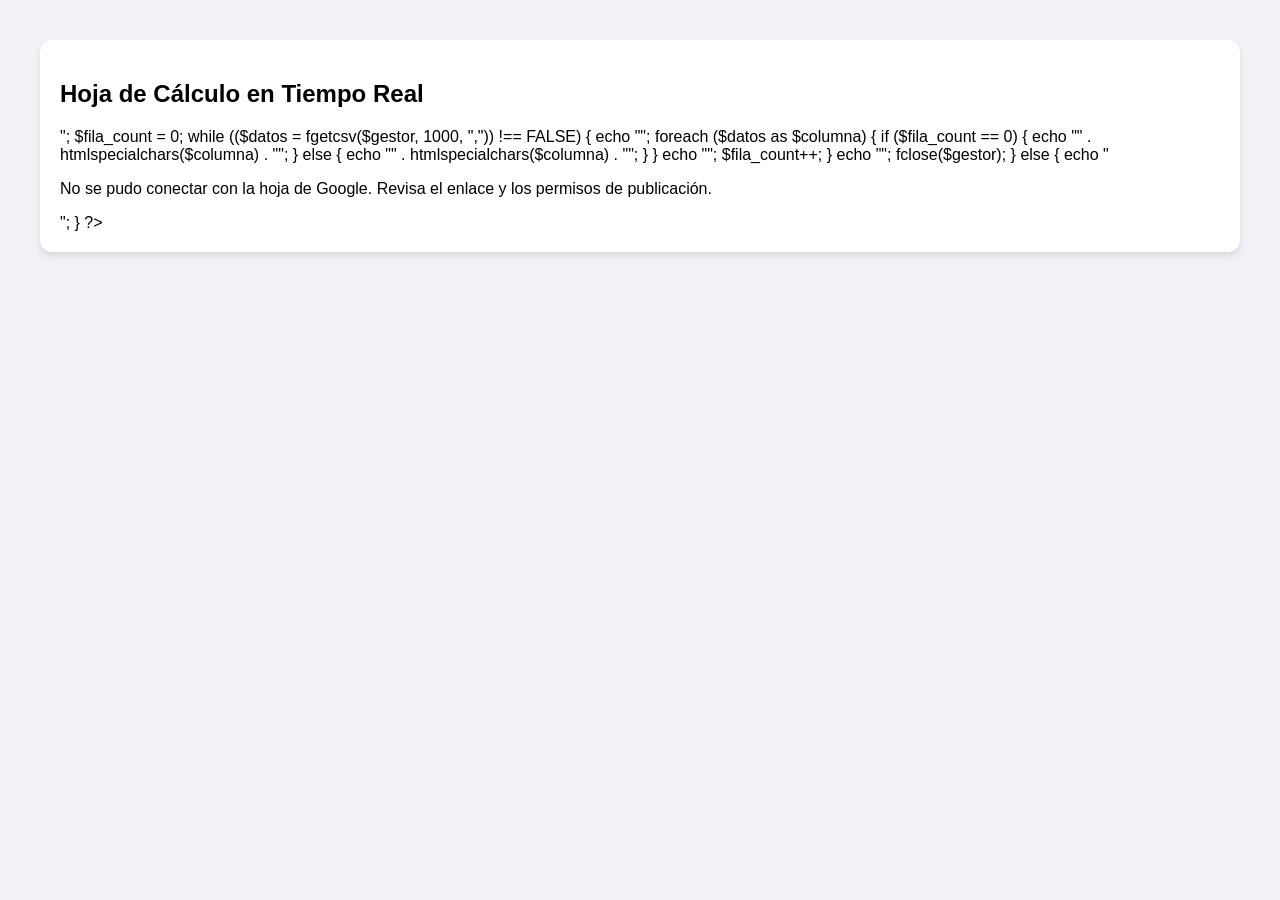
==== index.html @ 266ce667 "Add files via upload" ====
<!DOCTYPE html>
<html lang="es">
<head>
    <meta charset="UTF-8">
    <title>Datos desde Google Sheets</title>
    <style>
        body { font-family: 'Segoe UI', Tahoma, Geneva, Verdana, sans-serif; margin: 40px; background-color: #f0f2f5; }
        .container { background: white; padding: 20px; border-radius: 12px; box-shadow: 0 4px 6px rgba(0,0,0,0.1); }
        table { border-collapse: collapse; width: 100%; margin-top: 20px; }
        th, td { padding: 12px 15px; border-bottom: 1px solid #ddd; text-align: left; }
        th { background-color: #34a853; color: white; text-transform: uppercase; font-size: 14px; }
        tr:hover { background-color: #f9f9f9; }
    </style>
</head>
<body>

<div class="container">
    <h2>Hoja de Cálculo en Tiempo Real</h2>

    <?php
    // PEGA AQUÍ TU ENLACE DE PUBLICACIÓN DE GOOGLE SHEETS
    $googleSheetUrl = 'https://docs.google.com/spreadsheets/d/e/2PACX-1vSeSsEyntLGNGJU-uq7V4aFrP0QIYFTaBZ-hXeeAXsmlW6hEFhaA5aDC_dyX23anFasD_iLN1nj_FWN/pub?gid=991812807&single=true&output=csv';

    if (($gestor = fopen($googleSheetUrl, "r")) !== FALSE) {
        echo "<table>";
        $fila_count = 0;

        while (($datos = fgetcsv($gestor, 1000, ",")) !== FALSE) {
            echo "<tr>";
            foreach ($datos as $columna) {
                if ($fila_count == 0) {
                    echo "<th>" . htmlspecialchars($columna) . "</th>";
                } else {
                    echo "<td>" . htmlspecialchars($columna) . "</td>";
                }
            }
            echo "</tr>";
            $fila_count++;
        }
        echo "</table>";
        fclose($gestor);
    } else {
        echo "<p>No se pudo conectar con la hoja de Google. Revisa el enlace y los permisos de publicación.</p>";
    }
    ?>
</div>

</body>
</html>
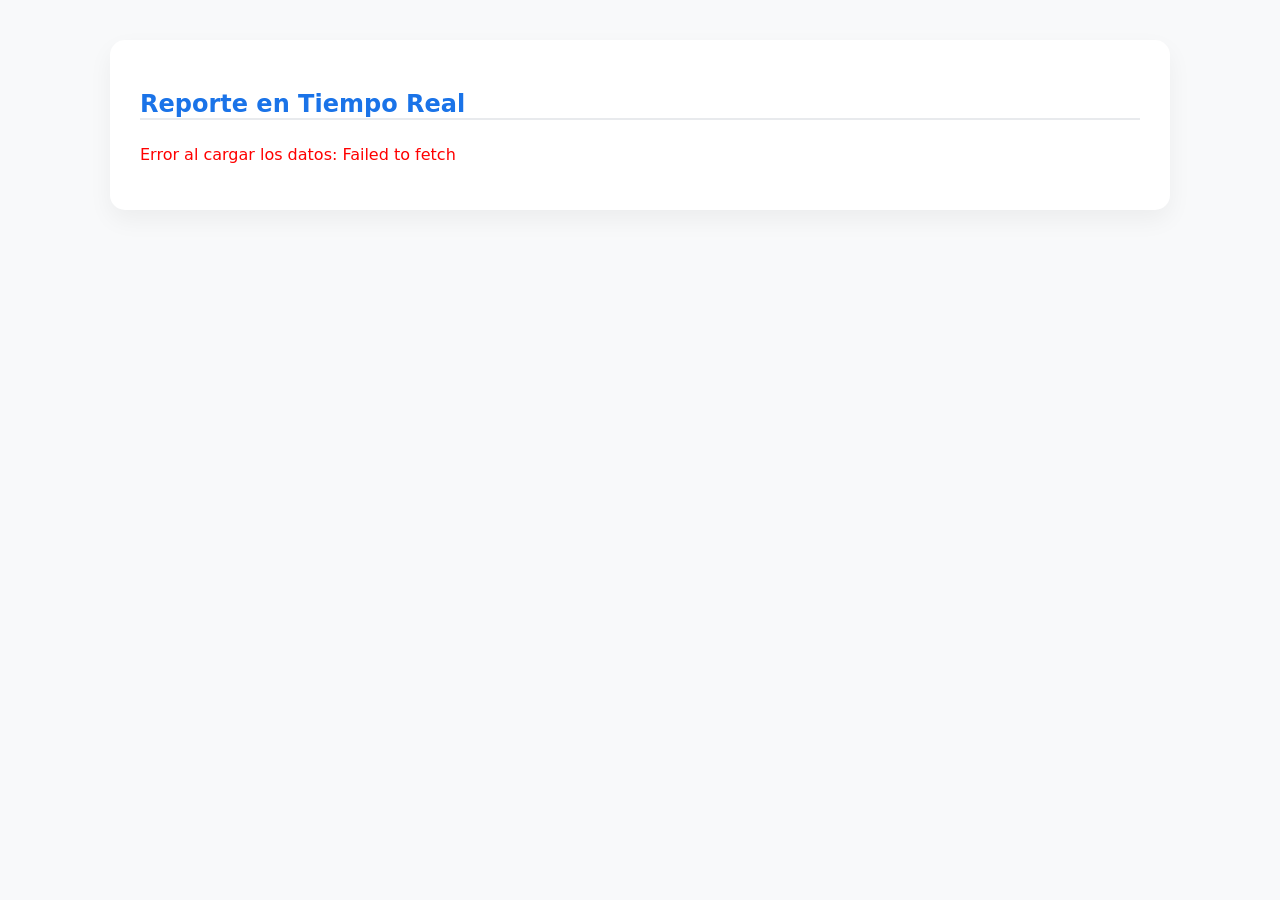
==== commit 1f2988c1: "Add files via upload" ====
--- a/index.html
+++ b/index.html
@@ -2,48 +2,85 @@
 <html lang="es">
 <head>
     <meta charset="UTF-8">
-    <title>Datos desde Google Sheets</title>
+    <meta name="viewport" content="width=device-width, initial-scale=1.0">
+    <title>Dashboard de Datos - Google Sheets</title>
     <style>
-        body { font-family: 'Segoe UI', Tahoma, Geneva, Verdana, sans-serif; margin: 40px; background-color: #f0f2f5; }
-        .container { background: white; padding: 20px; border-radius: 12px; box-shadow: 0 4px 6px rgba(0,0,0,0.1); }
-        table { border-collapse: collapse; width: 100%; margin-top: 20px; }
-        th, td { padding: 12px 15px; border-bottom: 1px solid #ddd; text-align: left; }
-        th { background-color: #34a853; color: white; text-transform: uppercase; font-size: 14px; }
-        tr:hover { background-color: #f9f9f9; }
+        /* Tus estilos se mantienen intactos aquí */
+        body { 
+            font-family: 'Segoe UI', system-ui, sans-serif; 
+            margin: 0; 
+            padding: 40px; 
+            background-color: #f8f9fa; 
+            color: #333;
+        }
+        .container { 
+            max-width: 1000px; 
+            margin: auto; 
+            background: white; 
+            padding: 30px; 
+            border-radius: 15px; 
+            box-shadow: 0 10px 25px rgba(0,0,0,0.05); 
+        }
+        h2 { color: #1a73e8; margin-bottom: 25px; border-bottom: 2px solid #e8eaed; pb: 10px; }
+        
+        table { border-collapse: collapse; width: 100%; margin-top: 10px; }
+        th, td { padding: 15px; text-align: left; border-bottom: 1px solid #edf2f7; }
+        th { background-color: #1a73e8; color: white; font-weight: 600; text-transform: uppercase; letter-spacing: 0.5px; }
+        tr:hover { background-color: #f1f3f4; transition: 0.2s; }
+        
+        /* Estilo para cuando está cargando */
+        #loader { text-align: center; padding: 20px; font-style: italic; color: #666; }
     </style>
 </head>
 <body>
 
 <div class="container">
-    <h2>Hoja de Cálculo en Tiempo Real</h2>
+    <h2>Reporte en Tiempo Real</h2>
+    <div id="tabla-contenedor">
+        <p id="loader">Conectando con Google Sheets...</p>
+    </div>
+</div>
 
-    <?php
-    // PEGA AQUÍ TU ENLACE DE PUBLICACIÓN DE GOOGLE SHEETS
-    $googleSheetUrl = 'https://docs.google.com/spreadsheets/d/e/2PACX-1vSeSsEyntLGNGJU-uq7V4aFrP0QIYFTaBZ-hXeeAXsmlW6hEFhaA5aDC_dyX23anFasD_iLN1nj_FWN/pub?gid=991812807&single=true&output=csv';
+<script>
+    // Reemplaza esto con tu URL de "Publicar en la Web" (formato CSV)
+    const url = 'https://docs.google.com/spreadsheets/d/e/2PACX-1vSeSsEyntLGNGJU-uq7V4aFrP0QIYFTaBZ-hXeeAXsmlW6hEFhaA5aDC_dyX23anFasD_iLN1nj_FWN/pub?gid=991812807&single=true&output=csv';
 
-    if (($gestor = fopen($googleSheetUrl, "r")) !== FALSE) {
-        echo "<table>";
-        $fila_count = 0;
+    async function cargarDatos() {
+        try {
+            const respuesta = await fetch(url);
+            const contenido = await respuesta.text();
+            
+            // Dividimos por filas y luego por comas
+            const filas = contenido.split('\n');
+            let tablaHtml = '<table>';
 
-        while (($datos = fgetcsv($gestor, 1000, ",")) !== FALSE) {
-            echo "<tr>";
-            foreach ($datos as $columna) {
-                if ($fila_count == 0) {
-                    echo "<th>" . htmlspecialchars($columna) . "</th>";
-                } else {
-                    echo "<td>" . htmlspecialchars($columna) . "</td>";
-                }
-            }
-            echo "</tr>";
-            $fila_count++;
+            filas.forEach((fila, indice) => {
+                if (fila.trim() === "") return; // Ignorar líneas vacías
+                
+                tablaHtml += '<tr>';
+                const columnas = fila.split(',');
+                
+                columnas.forEach(col => {
+                    if (indice === 0) {
+                        tablaHtml += `<th>${col}</th>`;
+                    } else {
+                        tablaHtml += `<td>${col}</td>`;
+                    }
+                });
+                tablaHtml += '</tr>';
+            });
+
+            tablaHtml += '</table>';
+            document.getElementById('tabla-contenedor').innerHTML = tablaHtml;
+
+        } catch (error) {
+            document.getElementById('tabla-contenedor').innerHTML = 
+                `<p style="color:red">Error al cargar los datos: ${error.message}</p>`;
         }
-        echo "</table>";
-        fclose($gestor);
-    } else {
-        echo "<p>No se pudo conectar con la hoja de Google. Revisa el enlace y los permisos de publicación.</p>";
     }
-    ?>
-</div>
+
+    cargarDatos();
+</script>
 
 </body>
 </html>
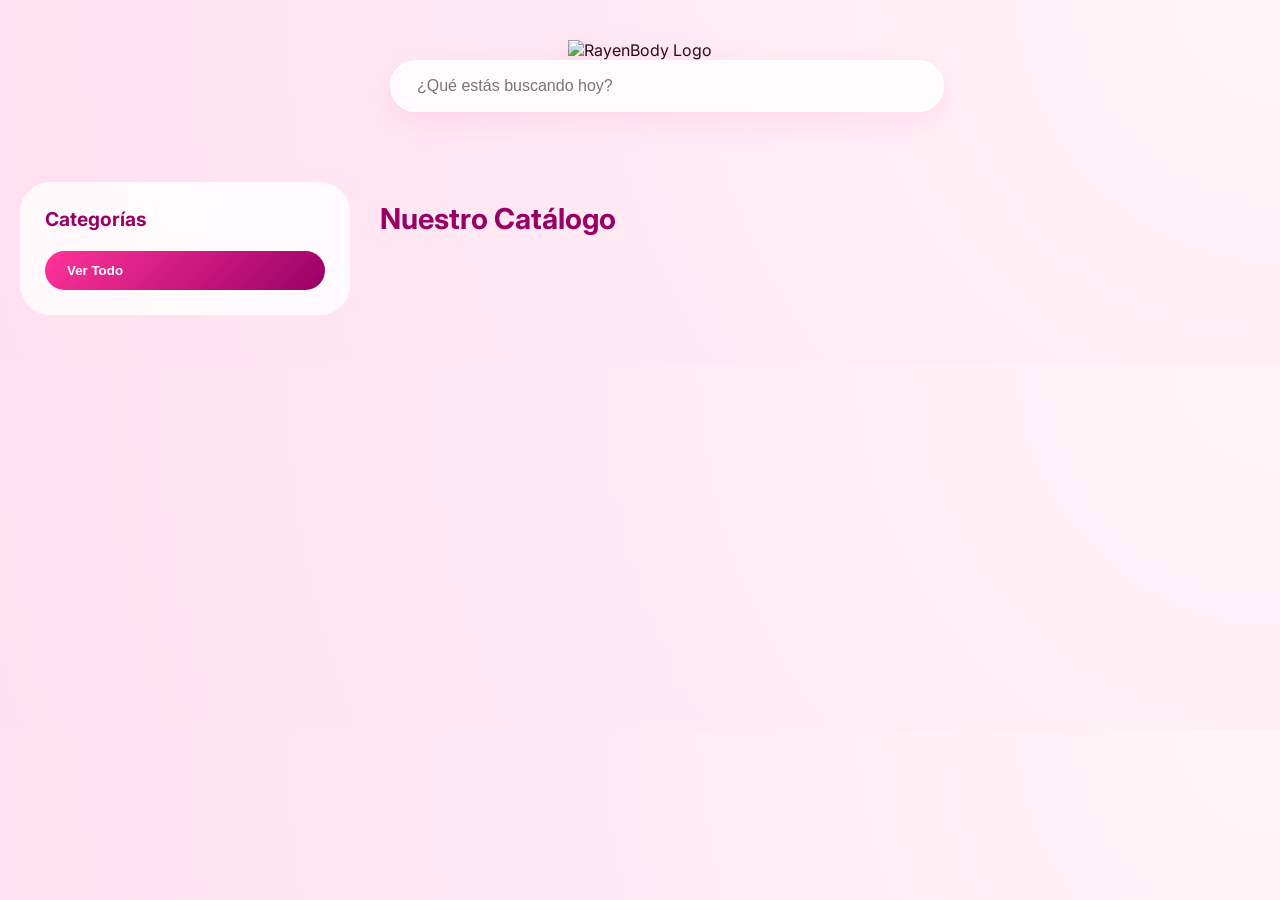
==== commit da32ac78: "Add files via upload" ====
--- a/index.html
+++ b/index.html
@@ -3,84 +3,69 @@
 <head>
     <meta charset="UTF-8">
     <meta name="viewport" content="width=device-width, initial-scale=1.0">
-    <title>Dashboard de Datos - Google Sheets</title>
-    <style>
-        /* Tus estilos se mantienen intactos aquí */
-        body { 
-            font-family: 'Segoe UI', system-ui, sans-serif; 
-            margin: 0; 
-            padding: 40px; 
-            background-color: #f8f9fa; 
-            color: #333;
-        }
-        .container { 
-            max-width: 1000px; 
-            margin: auto; 
-            background: white; 
-            padding: 30px; 
-            border-radius: 15px; 
-            box-shadow: 0 10px 25px rgba(0,0,0,0.05); 
-        }
-        h2 { color: #1a73e8; margin-bottom: 25px; border-bottom: 2px solid #e8eaed; pb: 10px; }
-        
-        table { border-collapse: collapse; width: 100%; margin-top: 10px; }
-        th, td { padding: 15px; text-align: left; border-bottom: 1px solid #edf2f7; }
-        th { background-color: #1a73e8; color: white; font-weight: 600; text-transform: uppercase; letter-spacing: 0.5px; }
-        tr:hover { background-color: #f1f3f4; transition: 0.2s; }
-        
-        /* Estilo para cuando está cargando */
-        #loader { text-align: center; padding: 20px; font-style: italic; color: #666; }
-    </style>
+    <title>RayenBody | Luxury Shop</title>
+    <link rel="stylesheet" href="style.css">
+    <link href="https://fonts.googleapis.com/css2?family=Inter:wght@400;600;800&display=swap" rel="stylesheet">
 </head>
 <body>
 
-<div class="container">
-    <h2>Reporte en Tiempo Real</h2>
-    <div id="tabla-contenedor">
-        <p id="loader">Conectando con Google Sheets...</p>
+<header>
+    <div class="logo-container"><img src="logo.png" alt="RayenBody Logo"></div>
+    <div class="search-container">
+        <input type="text" id="search-input" placeholder="¿Qué estás buscando hoy?" onkeyup="ejecutarFiltros()">
+    </div>
+</header>
+
+<div class="layout">
+    <aside>
+        <h2>Categorías</h2>
+        <nav id="lista-categorias">
+            <button class="filter-btn active" data-cat="todos" onclick="seleccionarCategoria('todos', this)">Ver Todo</button>
+        </nav>
+    </aside>
+
+    <main style="flex: 1;">
+        <div id="seccion-promociones"></div>
+        <h1 id="titulo-filtro" style="color:var(--deep-magenta); font-size: 1.8rem; margin-bottom: 25px;">Nuestro Catálogo</h1>
+        <div id="product-container" class="product-grid"></div>
+    </main>
+</div>
+
+<div id="cart-floating-btn" class="cart-btn-hidden" onclick="toggleCart()">
+    <span>🛒 <span id="cart-count">0</span> Productos</span>
+    <span id="cart-total-btn">$0.00</span>
+</div>
+
+<div id="cart-drawer" class="drawer-closed">
+    <div class="drawer-header">
+        <h3>Tu Carrito</h3>
+        <button onclick="toggleCart()" class="close-btn">&times;</button>
+    </div>
+    
+    <div id="cart-items-container">
+        </div>
+
+    <div class="drawer-footer">
+        <div class="shipping-info">
+            <h4>Información de Envío</h4>
+            <input type="text" id="ship-name" placeholder="Nombre completo">
+            <input type="text" id="ship-address" placeholder="Dirección de envío (Calle, Ciudad)">
+        </div>
+        
+        <div class="total-section">
+            <span>Total Estimado:</span>
+            <span id="cart-total-price">$0.00</span>
+        </div>
+        
+        <button class="btn-order" onclick="enviarWhatsApp()">
+            <img src="https://upload.wikimedia.org/wikipedia/commons/6/6b/WhatsApp.svg" width="20" style="margin-right:10px">
+            Enviar Pedido por WhatsApp
+        </button>
     </div>
 </div>
 
-<script>
-    // Reemplaza esto con tu URL de "Publicar en la Web" (formato CSV)
-    const url = 'https://docs.google.com/spreadsheets/d/e/2PACX-1vSeSsEyntLGNGJU-uq7V4aFrP0QIYFTaBZ-hXeeAXsmlW6hEFhaA5aDC_dyX23anFasD_iLN1nj_FWN/pub?gid=991812807&single=true&output=csv';
+<div id="overlay" onclick="toggleCart()"></div>
 
-    async function cargarDatos() {
-        try {
-            const respuesta = await fetch(url);
-            const contenido = await respuesta.text();
-            
-            // Dividimos por filas y luego por comas
-            const filas = contenido.split('\n');
-            let tablaHtml = '<table>';
-
-            filas.forEach((fila, indice) => {
-                if (fila.trim() === "") return; // Ignorar líneas vacías
-                
-                tablaHtml += '<tr>';
-                const columnas = fila.split(',');
-                
-                columnas.forEach(col => {
-                    if (indice === 0) {
-                        tablaHtml += `<th>${col}</th>`;
-                    } else {
-                        tablaHtml += `<td>${col}</td>`;
-                    }
-                });
-                tablaHtml += '</tr>';
-            });
-
-            tablaHtml += '</table>';
-            document.getElementById('tabla-contenedor').innerHTML = tablaHtml;
-
-        } catch (error) {
-            document.getElementById('tabla-contenedor').innerHTML = 
-                `<p style="color:red">Error al cargar los datos: ${error.message}</p>`;
-        }
-    }
-
-    cargarDatos();
-</script>
-
+<script src="script.js"></script>
 </body>
 </html>
--- a/style.css
+++ b/style.css
@@ -0,0 +1,191 @@
+:root {
+    --hot-pink: #ff3399;
+    --soft-pink: #fff0f6;
+    --deep-magenta: #990066;
+    --glass: rgba(255, 255, 255, 0.8);
+    --text-dark: #2d0a1a;
+    --shadow: 0 10px 30px rgba(255, 51, 153, 0.1);
+}
+
+body { 
+    font-family: 'Inter', sans-serif; 
+    margin: 0; 
+    background: radial-gradient(circle at top right, #fff5f8, #ffe0f0);
+    color: var(--text-dark);
+}
+
+header { text-align: center; padding: 40px 10px; }
+
+/* LOGO MÁS GRANDE */
+.logo-container img { 
+    max-width: 320px; /* Incrementado de 280px */
+    width: 90%; /* Asegura que no se desborde en pantallas muy pequeñas */
+    height: auto;
+    filter: drop-shadow(0 5px 15px rgba(255, 51, 153, 0.2)); 
+}
+
+.search-container { margin: 0 auto 30px; max-width: 500px; padding: 0 20px; }
+#search-input {
+    width: 100%; padding: 15px 25px; border-radius: 50px; border: 2px solid white;
+    background: var(--glass); backdrop-filter: blur(10px);
+    box-shadow: var(--shadow); font-size: 16px; outline: none; transition: 0.3s;
+}
+
+.layout { display: flex; flex-direction: column; padding: 0 20px 50px; max-width: 1400px; margin: auto; gap: 30px; }
+
+/* CATEGORÍAS: HORIZONTALES EN MÓVIL */
+aside { 
+    width: 100%; 
+    position: sticky; 
+    top: 0; 
+    z-index: 100; 
+    background: rgba(255, 240, 246, 0.9); 
+    backdrop-filter: blur(8px); 
+}
+aside h2 { display: none; }
+
+#lista-categorias { 
+    display: flex; 
+    flex-direction: row; /* Horizontal por defecto */
+    overflow-x: auto; 
+    gap: 12px; 
+    padding: 15px; 
+    scrollbar-width: none; 
+}
+#lista-categorias::-webkit-scrollbar { display: none; }
+
+.filter-btn {
+    flex: 0 0 auto; padding: 12px 22px; border: 1px solid white;
+    background: var(--glass); border-radius: 30px; font-weight: 600; cursor: pointer; transition: 0.3s;
+}
+.filter-btn.active { background: linear-gradient(135deg, var(--hot-pink), var(--deep-magenta)); color: white; border: none; }
+
+/* PROMOCIONES: UNA AL LADO DE LA OTRA (GRID) */
+.promo-banner {
+    background: white; border-radius: 35px; padding: 30px; 
+    border: 1px solid rgba(255, 51, 153, 0.1); margin-bottom: 40px;
+    box-shadow: var(--shadow);
+}
+.promo-grid { 
+    display: grid; 
+    /* En móvil se ajustan solas, en escritorio forzamos horizontal */
+    grid-template-columns: repeat(auto-fit, minmax(280px, 1fr)); 
+    gap: 20px; 
+}
+
+.promo-card {
+    background: linear-gradient(135deg, #ffffff, var(--soft-pink));
+    padding: 25px; border-radius: 25px; border: 1px solid white;
+    transition: 0.4s; position: relative; overflow: hidden;
+    display: flex;
+    flex-direction: column;
+    justify-content: space-between;
+}
+
+/* GRILLA DE PRODUCTOS */
+.product-grid { 
+    display: grid; 
+    grid-template-columns: repeat(auto-fill, minmax(160px, 1fr)); 
+    gap: 20px; 
+}
+.product-card { 
+    background: var(--glass); padding: 20px; border-radius: 25px; border: 1px solid white;
+    display: flex; flex-direction: column; transition: 0.4s ease;
+}
+
+.price-now { color: var(--hot-pink); font-size: 1.4rem; font-weight: 900; }
+.btn-add {
+    background: var(--text-dark); color: white; border: none; padding: 12px;
+    border-radius: 15px; cursor: pointer; font-weight: 700;
+}
+
+.hidden { display: none !important; }
+
+/* --- VISTA DE ESCRITORIO --- */
+@media (min-width: 992px) {
+    .layout { flex-direction: row; align-items: flex-start; }
+    
+    /* Categorías Verticales en Escritorio */
+    aside { 
+        width: 280px; 
+        position: sticky; 
+        top: 20px; 
+        background: var(--glass); 
+        border-radius: 30px; 
+        padding: 25px; 
+        backdrop-filter: blur(10px);
+    }
+    aside h2 { display: block; margin: 0 0 20px; color: var(--deep-magenta); font-size: 1.2rem; }
+    
+    #lista-categorias { 
+        flex-direction: column; /* Cambia a vertical */
+        overflow-x: visible; 
+        padding: 0; 
+    }
+    
+    .filter-btn { width: 100%; text-align: left; }
+
+    /* Promociones horizontales amplias */
+    .promo-grid { 
+        grid-template-columns: repeat(auto-fit, minmax(320px, 1fr)); 
+    }
+    
+    .product-grid { 
+        grid-template-columns: repeat(auto-fill, minmax(260px, 1fr)); 
+    }
+}
+
+/* --- ESTILOS DEL CARRITO --- */
+#cart-floating-btn {
+    position: fixed;
+    bottom: 20px;
+    left: 50%;
+    transform: translateX(-50%);
+    background: var(--text-dark);
+    color: white;
+    padding: 15px 30px;
+    border-radius: 50px;
+    display: flex;
+    justify-content: space-between;
+    width: 90%;
+    max-width: 400px;
+    z-index: 999;
+    cursor: pointer;
+    box-shadow: 0 10px 25px rgba(0,0,0,0.3);
+    transition: 0.3s;
+}
+
+.cart-btn-hidden { bottom: -100px !important; }
+
+#cart-drawer {
+    position: fixed;
+    top: 0; right: -100%;
+    width: 100%; max-width: 450px;
+    height: 100%;
+    background: white;
+    z-index: 1001;
+    transition: 0.4s ease;
+    display: flex;
+    flex-direction: column;
+    box-shadow: -10px 0 30px rgba(0,0,0,0.1);
+}
+
+.drawer-opened { right: 0 !important; }
+
+.drawer-header { padding: 20px; border-bottom: 1px solid #eee; display: flex; justify-content: space-between; align-items: center; }
+.close-btn { background: none; border: none; font-size: 2rem; cursor: pointer; color: var(--text-dark); }
+
+#cart-items-container { flex: 1; overflow-y: auto; padding: 20px; }
+
+.cart-item { display: flex; justify-content: space-between; align-items: center; margin-bottom: 15px; padding-bottom: 15px; border-bottom: 1px solid #f9f9f9; }
+.cart-item-info h5 { margin: 0; font-size: 1rem; }
+.cart-item-qty { display: flex; align-items: center; gap: 10px; margin-top: 5px; }
+.qty-btn { background: var(--soft-pink); border: none; width: 25px; height: 25px; border-radius: 5px; cursor: pointer; }
+
+.drawer-footer { padding: 25px; background: var(--soft-pink); border-top-left-radius: 30px; border-top-right-radius: 30px; }
+.shipping-info input { width: 100%; padding: 12px; margin-bottom: 10px; border-radius: 10px; border: 1px solid white; outline: none; box-sizing: border-box; }
+.total-section { display: flex; justify-content: space-between; font-weight: 800; font-size: 1.2rem; margin: 15px 0; color: var(--deep-magenta); }
+
+.btn-order { width: 100%; padding: 15px; border-radius: 15px; border: none; background: #25D366; color: white; font-weight: 800; cursor: pointer; display: flex; align-items: center; justify-content: center; }
+
+#overlay { position: fixed; top: 0; left: 0; width: 100%; height: 100%; background: rgba(0,0,0,0.5); display: none; z-index: 1000; }
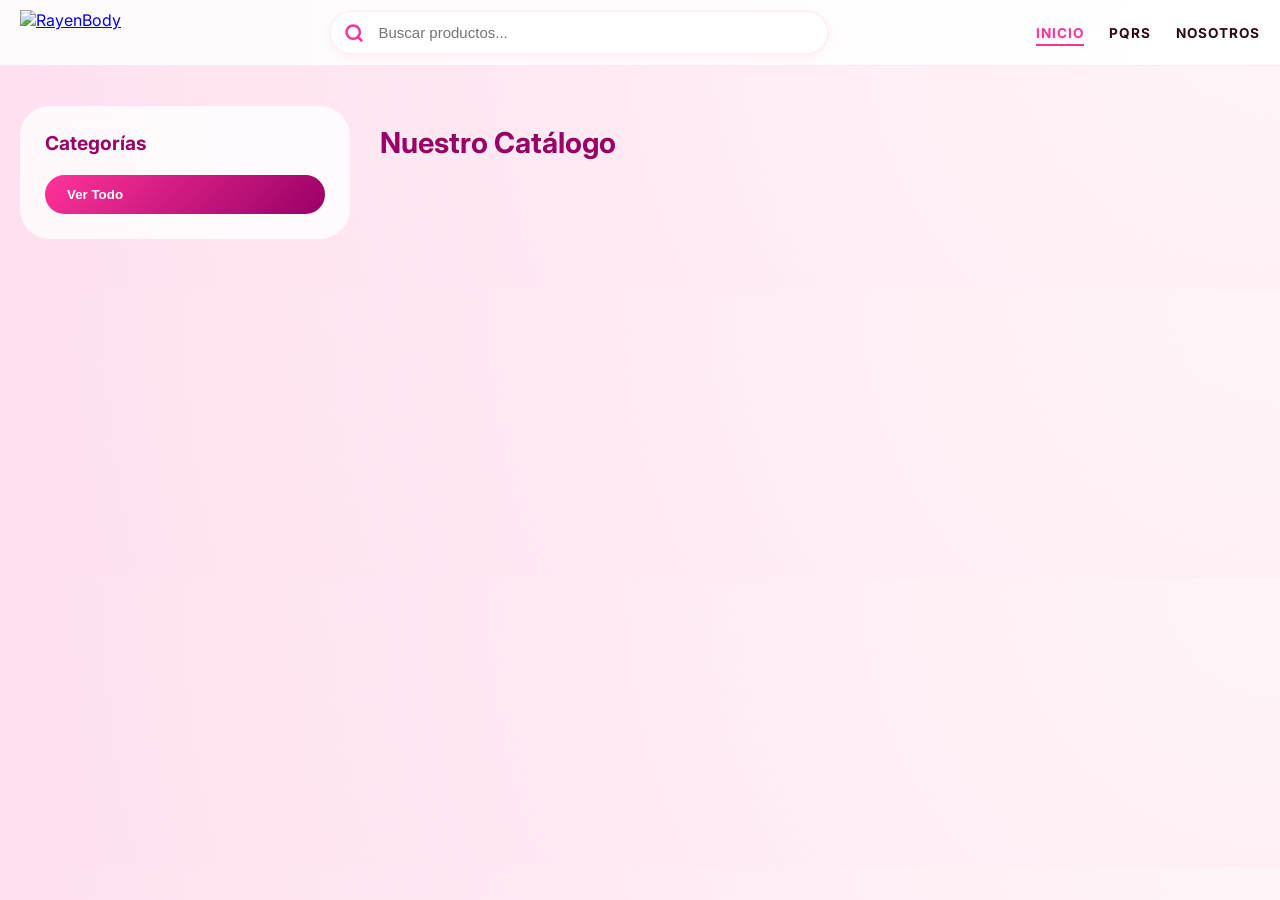
==== commit cf2384d6: "Add files via upload" ====
--- a/index.html
+++ b/index.html
@@ -9,12 +9,31 @@
 </head>
 <body>
 
-<header>
-    <div class="logo-container"><img src="logo.png" alt="RayenBody Logo"></div>
-    <div class="search-container">
-        <input type="text" id="search-input" placeholder="¿Qué estás buscando hoy?" onkeyup="ejecutarFiltros()">
+<nav class="top-nav">
+    <div class="nav-container">
+<a href="index.html" class="rb-logo-link">
+    <img src="https://lh3.googleusercontent.com/u/0/d/1lG0Gl11ufdgQZi41L3tZxlvoauuSnTx7" alt="RayenBody">
+</a>
+
+<div class="rb-search-box">
+            <div class="rb-search-inner">
+                <svg class="rb-search-icon" xmlns="http://www.w3.org/2000/svg" viewBox="0 0 24 24" fill="none" stroke="#ff3399" stroke-width="3" stroke-linecap="round" stroke-linejoin="round">
+                    <circle cx="11" cy="11" r="8"></circle>
+                    <line x1="21" y1="21" x2="16.65" y2="16.65"></line>
+                </svg>
+                <input type="text" id="search-input" placeholder="Buscar productos..." onkeyup="ejecutarFiltros()">
+            </div>
+        </div>
+
+        <div class="nav-links">
+            <a href="index.html" class="nav-item active">Inicio</a>
+            <a href="pqrs.html" class="nav-item">PQRS</a>
+            <a href="pqrs.html" class="nav-item">NOSOTROS</a>
+        </div>
     </div>
-</header>
+</nav>
+
+<header style="padding: 20px 0;"></header>
 
 <div class="layout">
     <aside>
--- a/style.css
+++ b/style.css
@@ -1,3 +1,5 @@
+
+
 :root {
     --hot-pink: #ff3399;
     --soft-pink: #fff0f6;
@@ -94,9 +96,41 @@
 }
 
 .price-now { color: var(--hot-pink); font-size: 1.4rem; font-weight: 900; }
+/* --- BOTÓN DE CARRITO ESTILIZADO --- */
 .btn-add {
-    background: var(--text-dark); color: white; border: none; padding: 12px;
-    border-radius: 15px; cursor: pointer; font-weight: 700;
+    background: var(--hot-pink); /* Color #ff3399 */
+    color: white; 
+    border: none; 
+    width: 48px;
+    height: 48px;
+    border-radius: 50%; /* Totalmente circular */
+    cursor: pointer; 
+    display: flex;
+    align-items: center;
+    justify-content: center;
+    transition: all 0.3s cubic-bezier(0.4, 0, 0.2, 1);
+    box-shadow: 0 4px 15px rgba(255, 51, 153, 0.3);
+    font-size: 1.2rem;
+}
+
+.btn-add:hover {
+    transform: scale(1.15) rotate(-10deg);
+    background: var(--deep-magenta);
+    box-shadow: 0 8px 20px rgba(255, 51, 153, 0.5);
+}
+
+.btn-add:active {
+    transform: scale(0.95);
+}
+
+/* Ajuste en el contenedor de precio para que el círculo encaje bien */
+.price-container {
+    margin-top: auto;
+    display: flex;
+    justify-content: space-between;
+    align-items: center;
+    padding-top: 15px;
+    border-top: 1px solid rgba(255, 51, 153, 0.1);
 }
 
 .hidden { display: none !important; }
@@ -188,4 +222,457 @@
 
 .btn-order { width: 100%; padding: 15px; border-radius: 15px; border: none; background: #25D366; color: white; font-weight: 800; cursor: pointer; display: flex; align-items: center; justify-content: center; }
 
-#overlay { position: fixed; top: 0; left: 0; width: 100%; height: 100%; background: rgba(0,0,0,0.5); display: none; z-index: 1000; }+#overlay { position: fixed; top: 0; left: 0; width: 100%; height: 100%; background: rgba(0,0,0,0.5); display: none; z-index: 1000; }
+
+/* --- MEJORA DE TARJETAS DE PRODUCTO --- */
+.product-card { 
+    background: rgba(255, 255, 255, 0.7); 
+    backdrop-filter: blur(12px);
+    -webkit-backdrop-filter: blur(12px);
+    padding: 25px; 
+    border-radius: 30px; 
+    border: 1px solid rgba(255, 255, 255, 0.6);
+    display: flex; 
+    flex-direction: column; 
+    transition: all 0.4s cubic-bezier(0.175, 0.885, 0.32, 1.275);
+    box-shadow: 0 10px 20px rgba(0,0,0,0.03);
+    position: relative;
+    overflow: hidden;
+}
+
+/* Efecto al pasar el cursor (Hover) */
+.product-card:hover { 
+    transform: translateY(-12px) scale(1.02); 
+    box-shadow: 0 20px 40px rgba(255, 51, 153, 0.15); 
+    border-color: var(--hot-pink);
+    background: rgba(255, 255, 255, 0.9);
+}
+
+/* Estilo de la Categoría dentro del producto */
+.product-badge {
+    font-size: 0.65rem; 
+    letter-spacing: 1.5px; 
+    color: var(--hot-pink); 
+    font-weight: 800;
+    text-transform: uppercase;
+    margin-bottom: 10px;
+    display: block;
+}
+
+.product-card h4 {
+    margin: 5px 0 12px 0;
+    font-size: 1.15rem;
+    color: var(--text-dark);
+    line-height: 1.3;
+}
+
+/* Descripción Detallada */
+.product-description {
+    font-size: 0.85rem;
+    color: #666;
+    line-height: 1.5;
+    margin-bottom: 20px;
+    display: -webkit-box;
+    -webkit-line-clamp: 3; /* Muestra máximo 3 líneas */
+    -webkit-box-orient: vertical;
+    overflow: hidden;
+    transition: color 0.3s;
+}
+
+.product-card:hover .product-description {
+    color: var(--text-dark);
+}
+
+/* Precio y Botón */
+.price-container {
+    margin-top: auto;
+    display: flex;
+    justify-content: space-between;
+    align-items: center;
+}
+
+.price-now { 
+    color: var(--deep-magenta); 
+    font-size: 1.5rem; 
+    font-weight: 900; 
+}
+
+
+/* Ajuste específico para que las promos y productos compartan el mismo layout inferior */
+.promo-card .price-container, 
+.product-card .price-container {
+    display: flex;
+    justify-content: space-between;
+    align-items: center;
+    margin-top: auto; /* Empuja el contenido al fondo de la tarjeta */
+    padding-top: 15px;
+}
+
+/* Forzar que el botón mantenga su tamaño circular incluso en grids apretados */
+.btn-add {
+    flex-shrink: 0; 
+    width: 48px;
+    height: 48px;
+    /* ... resto de estilos que ya tenías ... */
+}
+
+/* Estilo para el campo de Presentación */
+.product-presentation {
+    display: block;
+    font-size: 0.75rem;
+    color: var(--hot-pink);
+    font-weight: 600;
+    text-transform: uppercase;
+    letter-spacing: 0.5px;
+    margin-top: -5px; /* Lo pega un poco más al título */
+    margin-bottom: 10px;
+}
+
+/* Retocamos el título para que no tenga tanto margen inferior ahora */
+.product-card h4, .promo-card h4 {
+    margin-bottom: 8px;
+}
+
+/* --- NAVEGACIÓN SUPERIOR --- */
+.top-nav {
+    width: 100%;
+    background: rgba(255, 255, 255, 0.6);
+    backdrop-filter: blur(15px);
+    -webkit-backdrop-filter: blur(15px);
+    border-bottom: 1px solid rgba(255, 51, 153, 0.1);
+    position: sticky;
+    top: 0;
+    z-index: 1100; /* Por encima de las categorías y el carrito */
+}
+
+.nav-container {
+    max-width: 1400px;
+    margin: 0 auto;
+    padding: 15px 20px;
+    display: flex;
+    justify-content: center; /* Centrado para un look tipo boutique */
+}
+
+.nav-links {
+    display: flex;
+    gap: 40px;
+}
+
+.nav-item {
+    text-decoration: none;
+    color: var(--text-dark);
+    font-weight: 700;
+    font-size: 0.9rem;
+    text-transform: uppercase;
+    letter-spacing: 2px;
+    transition: 0.3s;
+    position: relative;
+    padding: 5px 0;
+}
+
+.nav-item:hover {
+    color: var(--hot-pink);
+}
+
+/* Indicador de página activa */
+.nav-item::after {
+    content: '';
+    position: absolute;
+    bottom: 0;
+    left: 50%;
+    width: 0;
+    height: 2px;
+    background: var(--hot-pink);
+    transition: 0.3s;
+    transform: translateX(-50%);
+}
+
+.nav-item:hover::after, 
+.nav-item.active::after {
+    width: 100%;
+}
+
+.nav-item.active {
+    color: var(--hot-pink);
+}
+
+/* AJUSTE PARA EL HEADER */
+header {
+    padding-top: 20px; /* Reducimos un poco el padding superior ya que ahora hay menú */
+}
+
+/* Ajuste para que el buscador no tape el menú en móvil */
+@media (max-width: 992px) {
+    aside {
+        top: 60px; /* Se ajusta para que pegue justo debajo del menú al hacer scroll */
+    }
+}
+
+/* --- BUSCADOR CENTRADO CON LUPA --- */
+.search-container { 
+    margin: 0 auto 40px; 
+    max-width: 600px; /* Un poco más ancho para mejor balance */
+    padding: 0 20px;
+    display: flex;
+    justify-content: center; /* Asegura centrado horizontal */
+}
+
+.search-wrapper {
+    position: relative;
+    width: 100%;
+    display: flex;
+    align-items: center;
+}
+
+#search-input {
+    width: 100%; 
+    padding: 15px 25px 15px 55px; /* Más padding a la izquierda para la lupa */
+    border-radius: 50px; 
+    border: 2px solid white;
+    background: var(--glass); 
+    backdrop-filter: blur(10px);
+    box-shadow: var(--shadow); 
+    font-size: 16px; 
+    outline: none; 
+    transition: 0.3s;
+    color: var(--text-dark);
+}
+
+#search-input:focus { 
+    border-color: var(--hot-pink); 
+    background: white;
+    box-shadow: 0 15px 35px rgba(255, 51, 153, 0.15);
+}
+
+.search-icon {
+    position: absolute;
+    left: 20px;
+    font-size: 1.2rem;
+    color: var(--hot-pink);
+    pointer-events: none; /* Para que al hacer clic en la lupa se active el input */
+    filter: grayscale(1) opacity(0.6); /* Hace que el emoji combine con el estilo luxury */
+}
+
+/* Ajuste para que el header no tenga espacios extraños */
+header {
+    display: flex;
+    flex-direction: column;
+    align-items: center;
+    padding: 40px 10px 20px;
+}
+
+/* --- NAVEGACIÓN INTEGRADA --- */
+.top-nav {
+    width: 100%;
+    background: rgba(255, 255, 255, 0.85);
+    backdrop-filter: blur(20px);
+    -webkit-backdrop-filter: blur(20px);
+    border-bottom: 1px solid rgba(255, 51, 153, 0.1);
+    position: sticky;
+    top: 0;
+    z-index: 1100;
+    padding: 10px 0;
+}
+
+.nav-container {
+    max-width: 1400px;
+    margin: 0 auto;
+    padding: 0 20px;
+    display: flex;
+    align-items: center;
+    justify-content: space-between; /* Distribuye Logo - Buscador - Links */
+    gap: 30px;
+}
+
+/* LOGO EN EL MENÚ */
+.nav-logo img {
+    height: 50px; /* Tamaño controlado para que no rompa el menú */
+    width: auto;
+    transition: 0.3s;
+}
+
+/* BUSCADOR INTEGRADO */
+.search-wrapper {
+    position: relative;
+    flex: 1; /* Toma el espacio central disponible */
+    max-width: 500px;
+}
+
+.search-icon-svg {
+    position: absolute;
+    left: 15px;
+    top: 50%;
+    transform: translateY(-50%);
+    width: 18px;
+    height: 18px;
+    background-image: url("data:image/svg+xml,%3Csvg xmlns='http://www.w3.org/2000/svg' fill='none' viewBox='0 0 24 24' stroke='%23ff3399' stroke-width='2.5'%3E%3Cpath stroke-linecap='round' stroke-linejoin='round' d='M21 21l-5.197-5.197m0 0A7.5 7.5 0 105.196 5.196a7.5 7.5 0 0010.607 10.607z' /%3E%3C/svg%3E");
+    background-repeat: no-repeat;
+    pointer-events: none;
+}
+
+#search-input {
+    width: 100%;
+    padding: 10px 15px 10px 45px;
+    border-radius: 50px;
+    border: 1px solid rgba(255, 51, 153, 0.2);
+    background: white;
+    font-size: 14px;
+    outline: none;
+    transition: 0.3s;
+}
+
+#search-input:focus {
+    border-color: var(--hot-pink);
+    box-shadow: 0 5px 15px rgba(255, 51, 153, 0.1);
+}
+
+/* LINKS */
+.nav-links {
+    display: flex;
+    gap: 25px;
+    white-space: nowrap;
+}
+
+.nav-item {
+    text-decoration: none;
+    color: var(--text-dark);
+    font-weight: 700;
+    font-size: 0.85rem;
+    text-transform: uppercase;
+    letter-spacing: 1px;
+    transition: 0.3s;
+}
+
+.nav-item:hover, .nav-item.active {
+    color: var(--hot-pink);
+}
+
+/* --- RESPONSIVO PARA MÓVIL --- */
+@media (max-width: 768px) {
+    .nav-container {
+        flex-direction: column; /* Apila elementos en móvil */
+        gap: 15px;
+        padding: 15px 20px;
+    }
+    
+    .search-wrapper {
+        max-width: 100%;
+        order: 3; /* El buscador va abajo en móvil */
+    }
+    
+    .nav-logo { order: 1; }
+    .nav-links { order: 2; gap: 40px; }
+    
+    aside {
+        top: 180px; /* Ajuste para que las categorías no tapen el menú alto de móvil */
+    }
+}
+
+/* --- NUEVA BARRA DE NAVEGACIÓN RAYENBODY --- */
+.rb-navbar {
+    width: 100%;
+    background: rgba(255, 255, 255, 0.9);
+    backdrop-filter: blur(15px);
+    -webkit-backdrop-filter: blur(15px);
+    border-bottom: 1px solid rgba(255, 51, 153, 0.15);
+    position: sticky;
+    top: 0;
+    z-index: 2000;
+    padding: 12px 0;
+}
+
+.rb-nav-container {
+    max-width: 1300px;
+    margin: 0 auto;
+    padding: 0 20px;
+    display: flex;
+    align-items: center;
+    gap: 25px;
+}
+
+.rb-logo-link img {
+    height: 45px;
+    width: auto;
+    display: block;
+}
+
+/* CAJA DE BÚSQUEDA BLINDADA */
+.rb-search-box {
+    flex: 1;
+    max-width: 500px;
+}
+
+.rb-search-inner {
+    position: relative;
+    display: flex;
+    align-items: center;
+    width: 100%;
+}
+
+.rb-search-icon {
+    position: absolute;
+    left: 15px;
+    width: 20px;
+    height: 20px;
+    z-index: 10;
+    pointer-events: none; /* Permite hacer clic a través del icono */
+}
+
+#search-input {
+    width: 100%;
+    height: 45px;
+    padding: 0 20px 0 48px !important; /* Forzamos el padding para la lupa */
+    border-radius: 50px;
+    border: 2px solid #fff0f6;
+    background: #fff;
+    font-size: 15px;
+    outline: none;
+    transition: 0.3s;
+    box-shadow: 0 4px 10px rgba(255, 51, 153, 0.05);
+    box-sizing: border-box; /* Crucial para que el padding no rompa el ancho */
+}
+
+#search-input:focus {
+    border-color: var(--hot-pink);
+    box-shadow: 0 6px 15px rgba(255, 51, 153, 0.12);
+}
+
+/* LINKS DEL MENÚ */
+.rb-nav-menu {
+    display: flex;
+    gap: 25px;
+}
+
+.rb-link {
+    text-decoration: none;
+    color: var(--text-dark);
+    font-weight: 700;
+    font-size: 0.85rem;
+    text-transform: uppercase;
+    letter-spacing: 1px;
+    padding: 8px 0;
+    position: relative;
+}
+
+.rb-link.active, .rb-link:hover {
+    color: var(--hot-pink);
+}
+
+/* --- RESPONSIVO MÓVIL --- */
+@media (max-width: 850px) {
+    .rb-nav-container {
+        flex-wrap: wrap;
+        justify-content: space-between;
+        gap: 10px;
+    }
+    .rb-search-box {
+        order: 3;
+        min-width: 100%;
+    }
+    .rb-logo-link { order: 1; }
+    .rb-nav-menu { order: 2; }
+    
+    /* Ajuste de espacio para las categorías que vienen después */
+    aside { top: 140px !important; } 
+}
+
